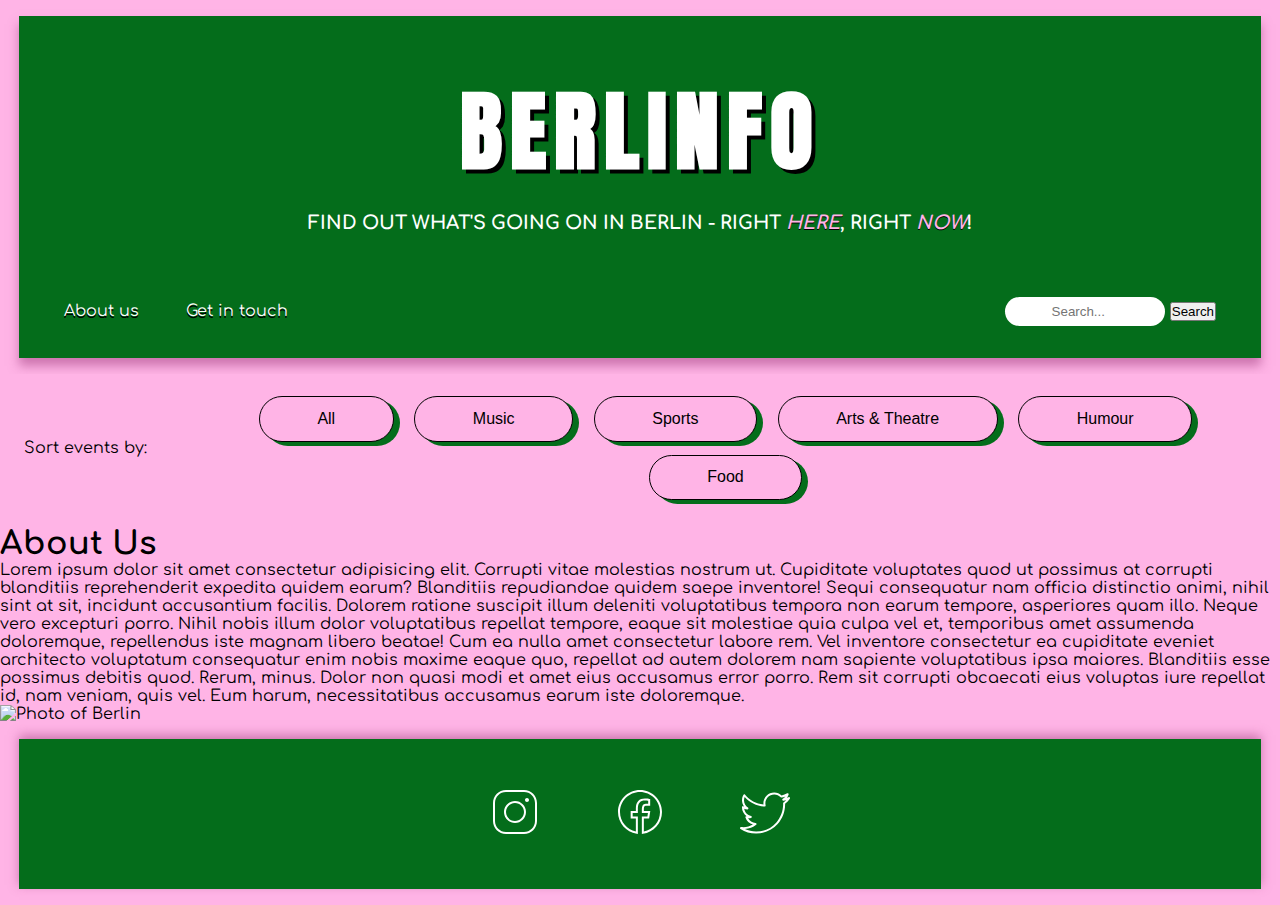
==== about-us/index.html @ b433e911 "Added about us module, linked to main, added text" ====
<!DOCTYPE html>
<html lang="en">
	<head>
		<meta charset="UTF-8">
		<meta name="viewport" content="width=device-width, initial-scale=1.0">
		<title>About Us</title>

		<link rel="stylesheet" href="../_app/css/main.css">
		<script type="module" src="../_app/js/main.js"></script>
	</head>

	<body>
		<header>
			<nav>
				<h1 class="navbar__h1">
					<a 
						title="BERLINFO - Berlin Events" 
						href="../index.html">
						BERLINFO
					</a>
				</h1>
				<h3 class="navbar__h3">
					Find out what's going on in Berlin - right <em>HERE</em>, right <em>NOW</em>!
				</h3>

				<section class="navbar__links">
					<menu class="navbar__menu">
						<li class="navbar__menu-li">
							<a href="/about-us/">About us</a>
						</li>
						<li class="navbar__menu-li">
							<a href="/get-in-touch/">Get in touch</a>
						</li>
					</menu>

					<div class="navbar__search-wrapper">
						<form 
							id="search" 
							role="search">
							<input 
								type="search" 
								name="search" 
								id="navbar__search-input" 
								placeholder="Search..."
								aria-label="Search website">
							<button><img >Search</img></button>  <!-- svg search icon? -->
						</form>
					</div> 
				</section>

				<!-- Mobile menu icons -->
				<div class="navbar__icons-mob">
					<button class="navbar__icons-mob-hamburger">
						<!-- Fix width and height styling so it is in css file only -->
						<img 
							height="60px" 
							width="60px" 
							src="../_app/assets/icons/hamburger-menu-svgrepo-com.svg" 
							alt="Hamburger menu">
					</button>
					<button class="navbar__icons-mob-search">
						<!-- Fix width and height styling so it is in css file only -->
						<img 
							height="60px" 
							width="60px" 
							src="../_app/assets/icons/search-svgrepo-com.svg" 
							alt="Search icon">
					</button>
				</div>

				<!-- Mobile menu -->
				<section class="navbar__links-mob">
					<menu class="navbar__links-mob-menu">
						<li class="navbar__links-mob-menu-item">
							<a href="/about-us/">About Us</a>
						</li>
						<li class="navbar__links-mob-menu-item">
							<a href="/get-in-touch/">Get In Touch</a>
						</li>
						<button class="navbar__links-close">
							<!-- Fix width and height styling so it is in css file only -->
							<img 
								height="50px" 
								width="50px" 
								src="../_app/assets/icons/close-bold-svgrepo-com.svg" 
								alt="Close Menu"> 
						</button>
					</menu>
				</section>

			</nav>
		</header>

		<main>
			<section class="filter-buttons">
				<div class="filter-buttons__sort">Sort events by:</div>
				<div class="filter-buttons__labels">
					<button 
					class="filter-buttons__btn"
					data-filter="All">
					All
					</button>
					<button 
						class="filter-buttons__btn"
						data-filter="Music">
						Music
					</button>
					<button 
						class="filter-buttons__btn"
						data-filter="Sports">
						Sports
					</button>
					<button 
						class="filter-buttons__btn"
						data-filter="Culture">
						Arts & Theatre
					</button>
					<button 
						class="filter-buttons__btn"
						data-filter="Humour">
						Humour
					</button>
					<button 
						class="filter-buttons__btn"
						data-filter="Food">
						Food
					</button>
				</div>
			</section>

			<!-- Mobile filter buttons -->
			<section class="filter-buttons-mobile">
				<button class="filter-buttons-mobile__sort">Sort events by:</button>
				<div class="filter-buttons-mobile__labels">
					<button 						
						class="filter-buttons-mobile__btn"
						data-filter="All">
						All
					</button>
					<button 						
						class="filter-buttons-mobile__btn"
						data-filter="Music">
						Music
					</button>
					<button
						class="filter-buttons-mobile__btn"
						data-filter="Sports">
						Sports
					</button>
					<button
						class="filter-buttons-mobile__btn"
						data-filter="Culture">
						Arts & Theatre
					</button>
					<button
						class="filter-buttons-mobile__btn"
						data-filter="Humour">
						Humour
					</button>
					<button
						class="filter-buttons-mobile__btn"
						data-filter="Food">
						Food
					</button>
				</div>
			</section>

			<div class="to-top__bar">
				<button class="to-top__button hidden">
					<img 
						src="../_app/assets/icons/icons8-double-up-50.png" 
						alt="Back to top">
				</button>
			</div>

			<section class="about">
				<h1 class="about__title">
					About Us
				</h1>
				<p class="about__paragraph">
					Lorem ipsum dolor sit amet consectetur adipisicing elit. 
					Corrupti vitae molestias nostrum ut. Cupiditate voluptates
					quod ut possimus at corrupti blanditiis reprehenderit expedita
					quidem earum? Blanditiis repudiandae quidem saepe inventore!
					Sequi consequatur nam officia distinctio animi, nihil sint at sit,
					incidunt accusantium facilis. Dolorem ratione suscipit illum
					deleniti voluptatibus tempora non earum tempore, asperiores quam illo.
					Neque vero excepturi porro. Nihil nobis illum dolor voluptatibus
					repellat tempore, eaque sit molestiae quia culpa vel et, temporibus
					amet assumenda doloremque, repellendus iste magnam libero beatae!
					Cum ea nulla amet consectetur labore rem. Vel inventore consectetur
					ea cupiditate eveniet architecto voluptatum consequatur enim nobis
					maxime eaque quo, repellat ad autem dolorem nam sapiente voluptatibus
					ipsa maiores. Blanditiis esse possimus debitis quod. Rerum, minus.
					Dolor non quasi modi et amet eius accusamus error porro. Rem sit corrupti
					obcaecati eius voluptas iure repellat id, nam veniam, quis vel. Eum harum,
					necessitatibus accusamus earum iste doloremque.
				</p>
				<img src="" alt="Photo of Berlin">
			</section>

		</main>


		<footer>
			<section class="footer__some">
				<div class="footer__some-links">
					<a href=""><img src="../_app/assets/icons/icons8-instagram-50.svg" alt="instagram"></a>
					<a href=""><img src="../_app/assets/icons/icons8-facebook-50.svg" alt="facebook"></a>
					<a href=""><img src="../_app/assets/icons/icons8-twitter-50.svg" alt="twitter"></a>
				</div>
			</section> 
		</footer>

	</body>
</html>
---- _app/css/main.css ----
@import './reset.css';
@import './variables.css';
@import './modules/header.css';
@import './base.css';
@import './modules/filter-section.css';
@import './modules/events.css';
@import './fonts.css';
@import './modules/footer.css';
@import './modules/to-top-button.css';
@import './modules/about.css';
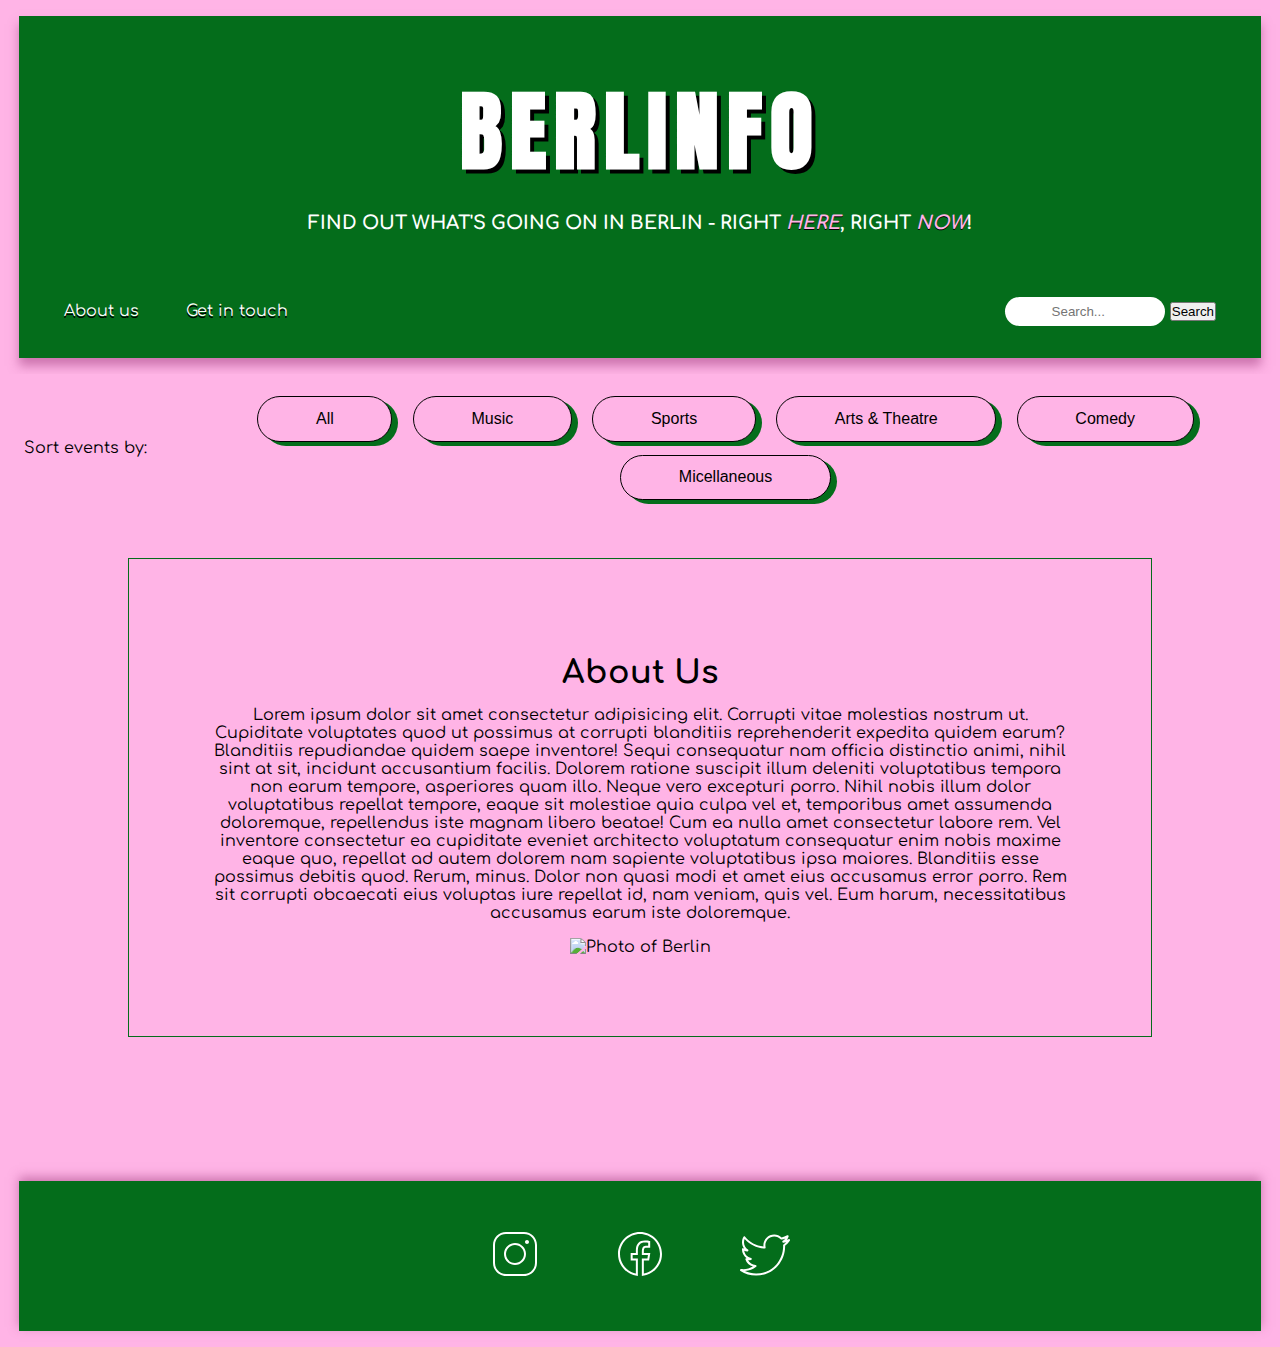
==== commit 7ae47fca: "Replaced humour btn with comedy + food with misc." ====
--- a/about-us/index.html
+++ b/about-us/index.html
@@ -117,13 +117,13 @@
 					</button>
 					<button 
 						class="filter-buttons__btn"
-						data-filter="Humour">
-						Humour
-					</button>
-					<button 
-						class="filter-buttons__btn"
-						data-filter="Food">
-						Food
+						data-filter="Comedy">
+						Comedy
+					</button>
+					<button 
+						class="filter-buttons__btn"
+						data-filter="Miscellaneous">
+						Micellaneous
 					</button>
 				</div>
 			</section>
@@ -154,13 +154,13 @@
 					</button>
 					<button
 						class="filter-buttons-mobile__btn"
-						data-filter="Humour">
-						Humour
-					</button>
-					<button
-						class="filter-buttons-mobile__btn"
-						data-filter="Food">
-						Food
+						data-filter="Comedy">
+						Comedy
+					</button>
+					<button
+						class="filter-buttons-mobile__btn"
+						data-filter="Miscellaneous">
+						Miscellaneous
 					</button>
 				</div>
 			</section>
--- a/_app/css/main.css
+++ b/_app/css/main.css
@@ -7,4 +7,5 @@
 @import './fonts.css';
 @import './modules/footer.css';
 @import './modules/to-top-button.css';
-@import './modules/about.css';+@import './modules/about.css';
+@import './modules/contact.css';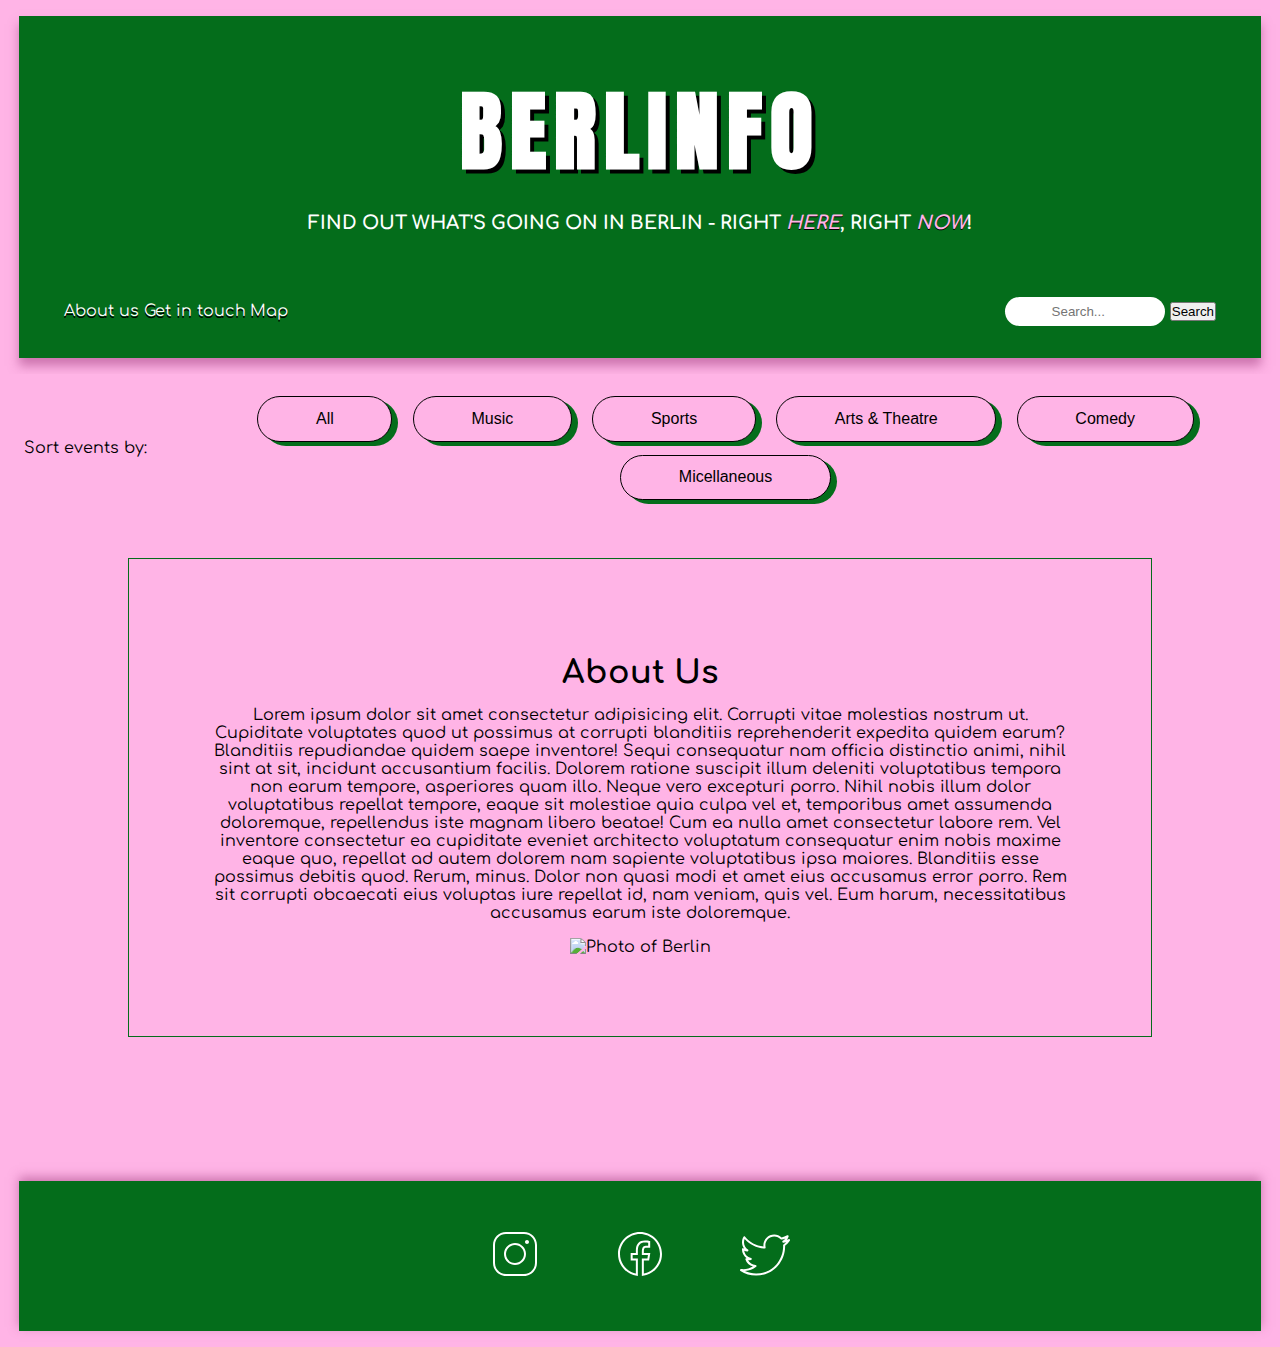
==== commit 96fa62c4: "Added map links to all pages" ====
--- a/about-us/index.html
+++ b/about-us/index.html
@@ -30,6 +30,11 @@
 						</li>
 						<li class="navbar__menu-li">
 							<a href="/get-in-touch/">Get in touch</a>
+						</li>
+						<li class="navbar__menu-li">
+							<a href="#">
+								Map
+							</a>
 						</li>
 					</menu>
 
@@ -77,6 +82,11 @@
 						<li class="navbar__links-mob-menu-item">
 							<a href="/get-in-touch/">Get In Touch</a>
 						</li>
+						<li class="navbar__links-mob-menu-item">
+							<a href="#">
+								Map
+							</a>
+						</li>
 						<button class="navbar__links-close">
 							<!-- Fix width and height styling so it is in css file only -->
 							<img 
@@ -96,9 +106,9 @@
 				<div class="filter-buttons__sort">Sort events by:</div>
 				<div class="filter-buttons__labels">
 					<button 
-					class="filter-buttons__btn"
-					data-filter="All">
-					All
+						class="filter-buttons__btn"
+						data-filter="All">
+						All
 					</button>
 					<button 
 						class="filter-buttons__btn"
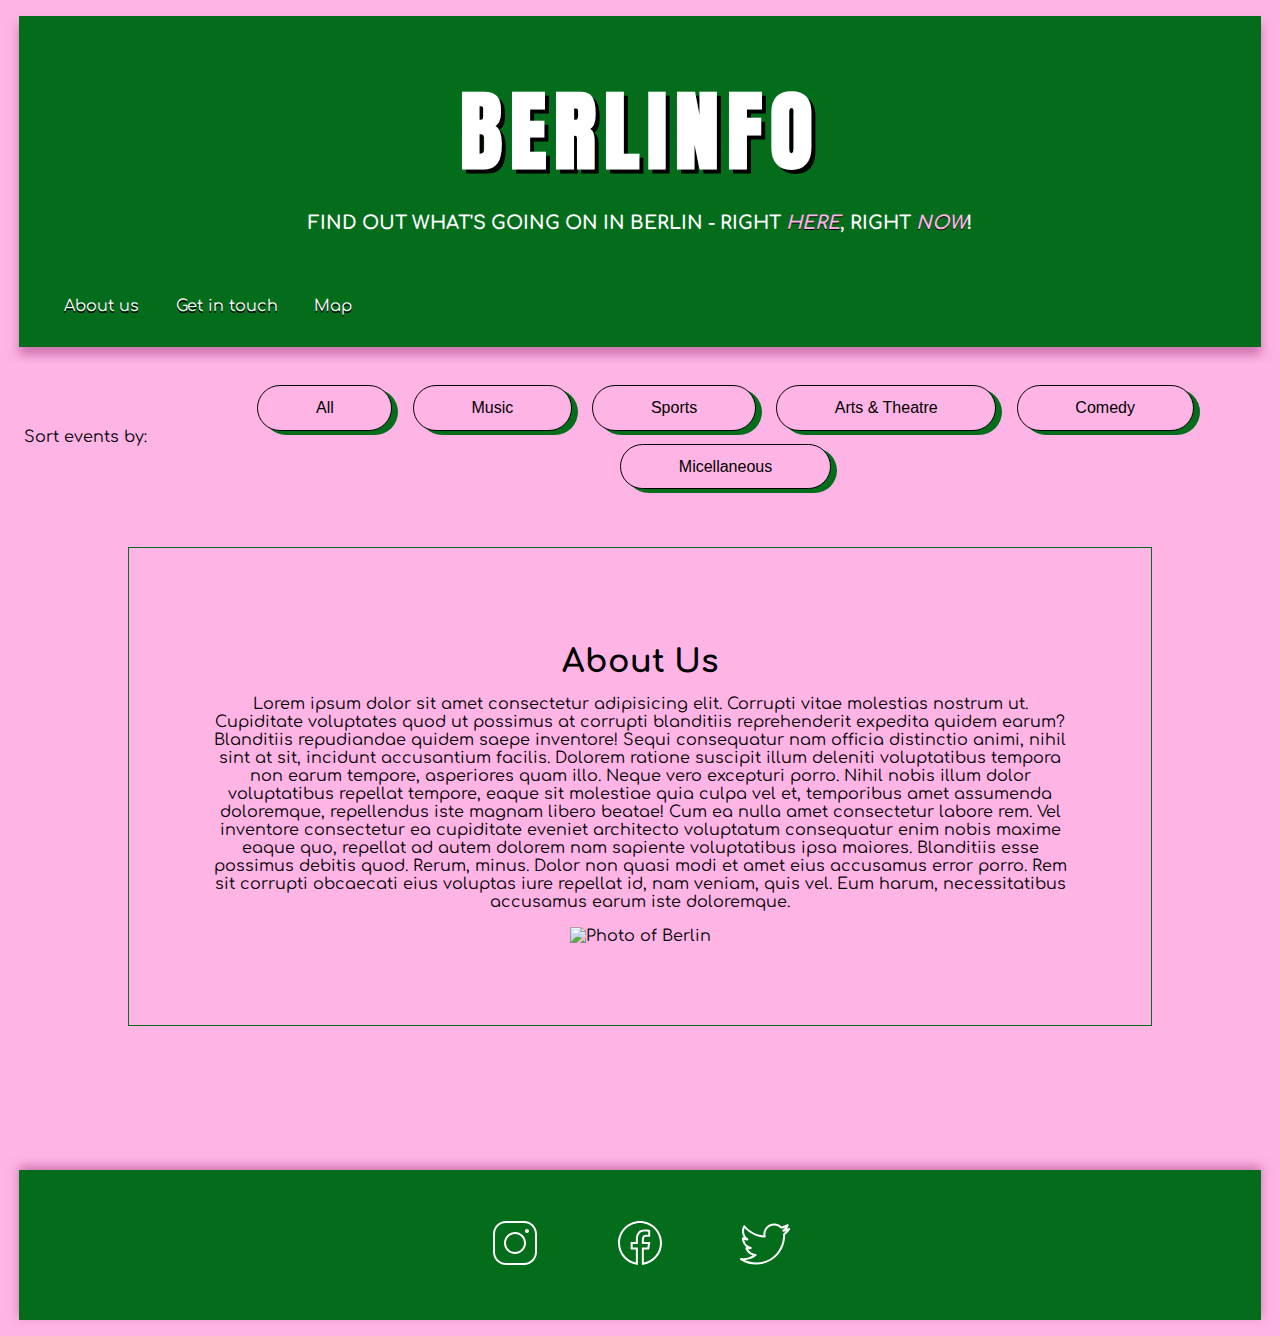
==== commit 67aa99b1: "Fixed header menu errors" ====
--- a/about-us/index.html
+++ b/about-us/index.html
@@ -38,7 +38,7 @@
 						</li>
 					</menu>
 
-					<div class="navbar__search-wrapper">
+					<!-- <div class="navbar__search-wrapper">
 						<form 
 							id="search" 
 							role="search">
@@ -48,15 +48,15 @@
 								id="navbar__search-input" 
 								placeholder="Search..."
 								aria-label="Search website">
-							<button><img >Search</img></button>  <!-- svg search icon? -->
+							<button><img >Search</img></button>  
 						</form>
-					</div> 
+					</div>  -->
 				</section>
 
 				<!-- Mobile menu icons -->
-				<div class="navbar__icons-mob">
+				<!-- <div class="navbar__icons-mob">
 					<button class="navbar__icons-mob-hamburger">
-						<!-- Fix width and height styling so it is in css file only -->
+					Fix width and height styling so it is in css file only
 						<img 
 							height="60px" 
 							width="60px" 
@@ -64,17 +64,27 @@
 							alt="Hamburger menu">
 					</button>
 					<button class="navbar__icons-mob-search">
-						<!-- Fix width and height styling so it is in css file only -->
+					Fix width and height styling so it is in css file only
 						<img 
 							height="60px" 
 							width="60px" 
 							src="../_app/assets/icons/search-svgrepo-com.svg" 
 							alt="Search icon">
 					</button>
-				</div>
+				</div> -->
 
 				<!-- Mobile menu -->
 				<section class="navbar__links-mob">
+					<button 
+						class="navbar__links-mob-btn" 
+						aria-label="Menu button">
+							<img 
+								height="60px" 
+								width="60px" 
+								src="./_app/assets/icons/hamburger-menu-svgrepo-com.svg" 
+								alt="Hamburger menu">
+					</button>
+
 					<menu class="navbar__links-mob-menu">
 						<li class="navbar__links-mob-menu-item">
 							<a href="/about-us/">About Us</a>
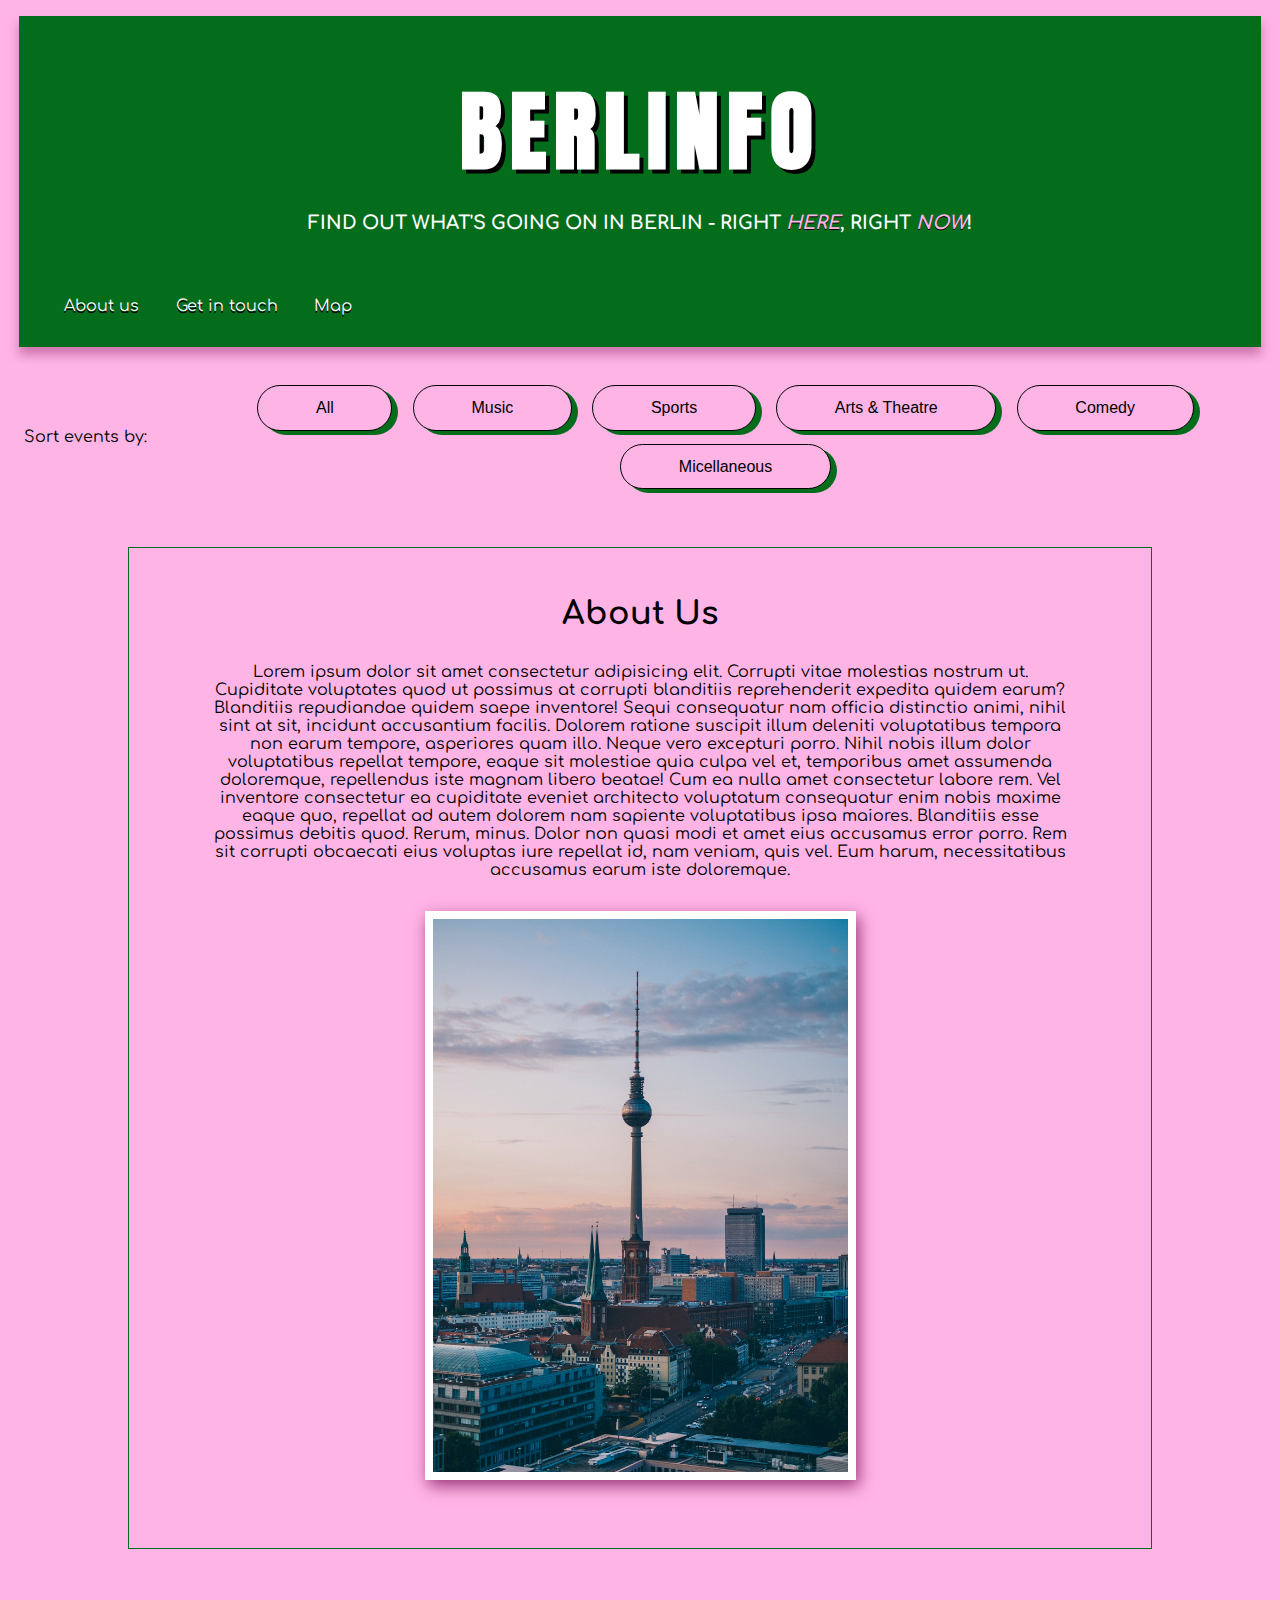
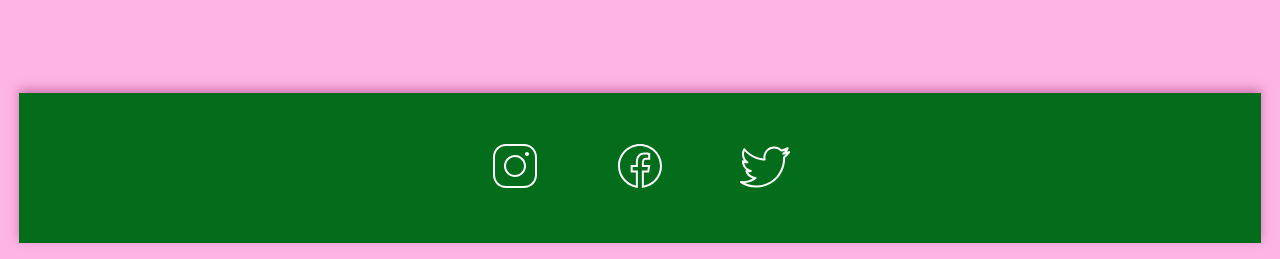
==== commit e5c89fe5: "Added image of Berlin on about us page + styled it" ====
--- a/about-us/index.html
+++ b/about-us/index.html
@@ -216,7 +216,7 @@
 					obcaecati eius voluptas iure repellat id, nam veniam, quis vel. Eum harum,
 					necessitatibus accusamus earum iste doloremque.
 				</p>
-				<img src="" alt="Photo of Berlin">
+				<img class="about__photo" src="../_app/assets/images/adam-vradenburg-g8DI2ZZFt8I-unsplash.jpg" alt="Photo of Berlin">
 			</section>
 
 		</main>
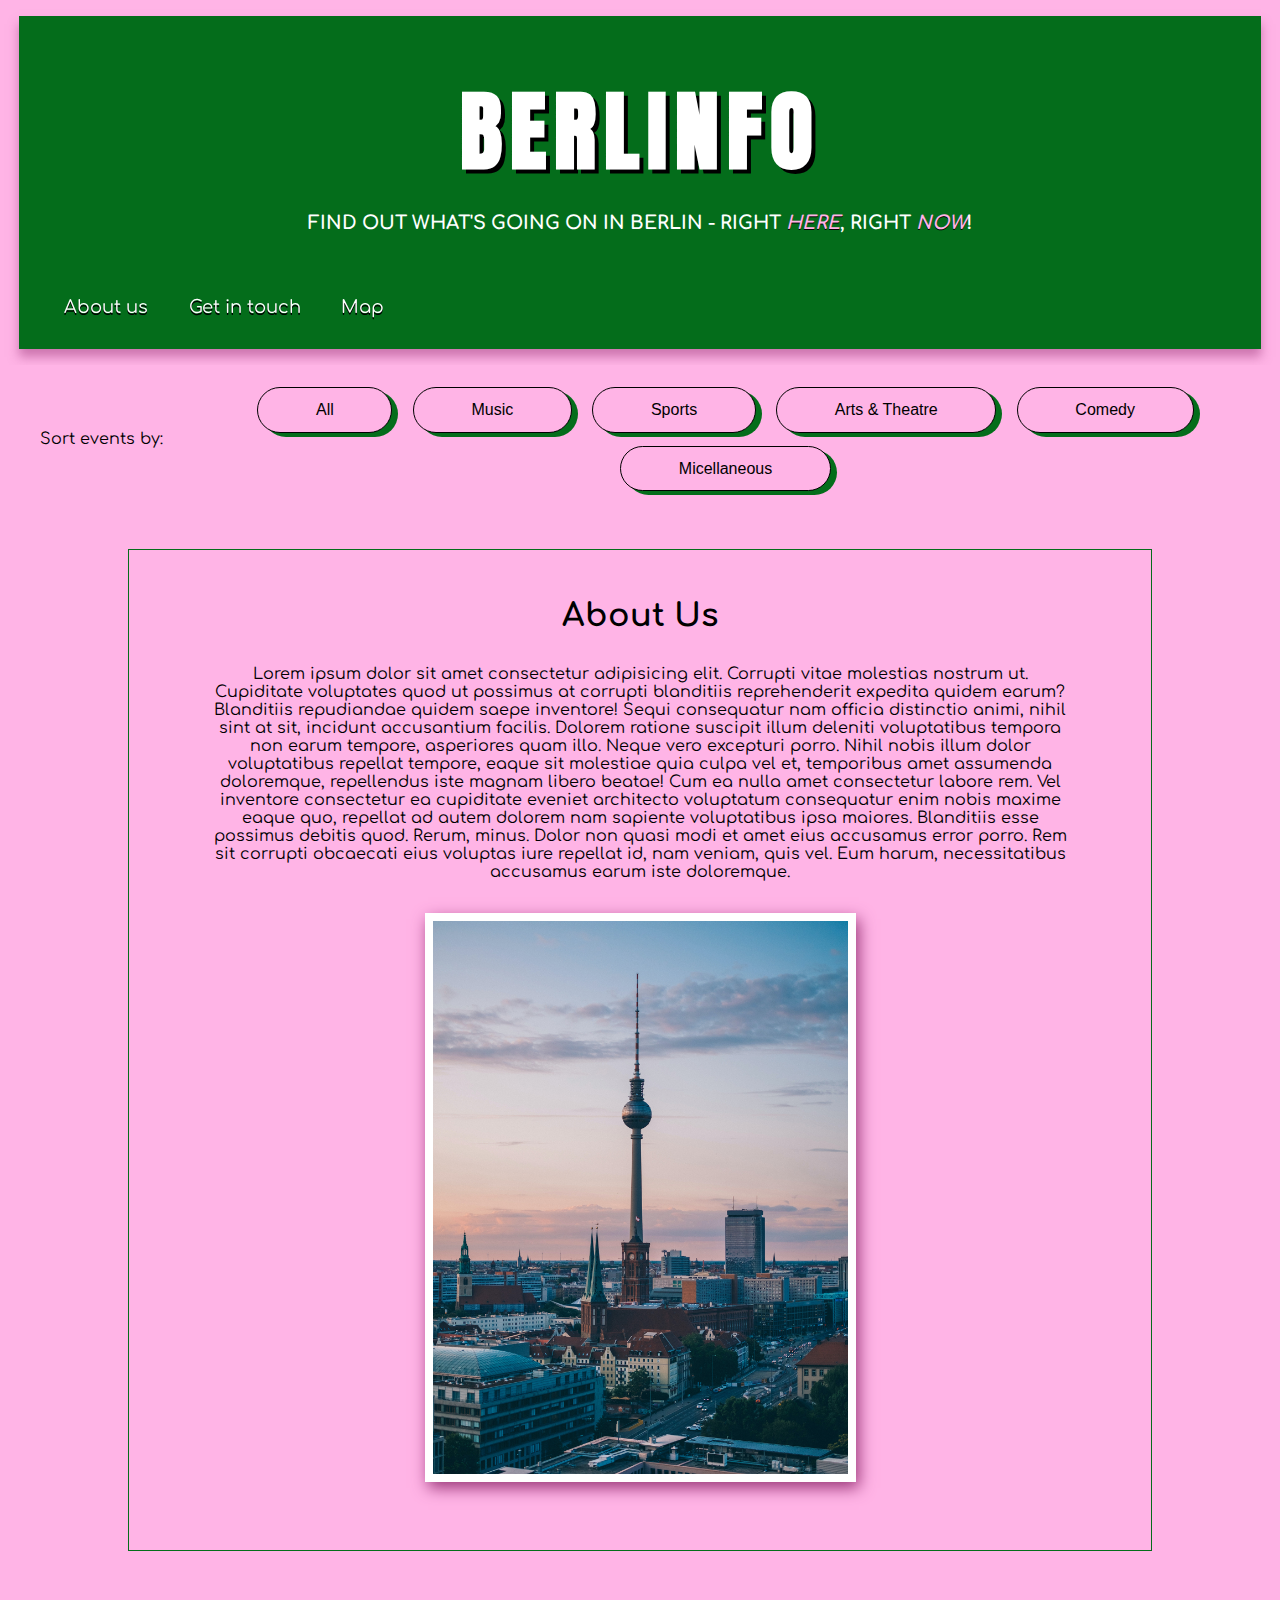
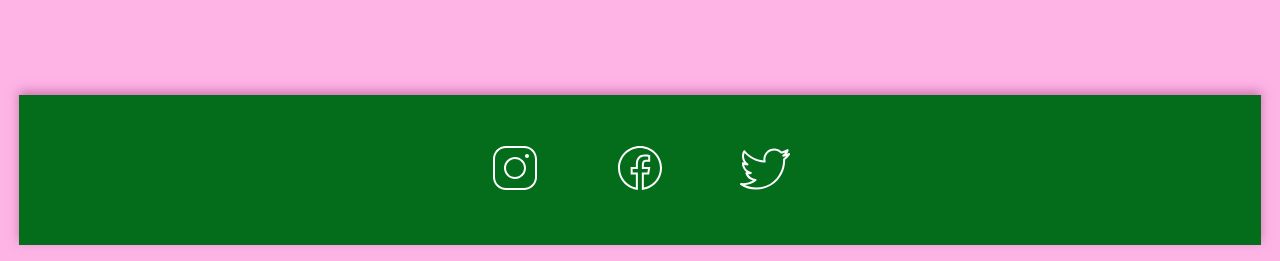
==== commit 360357d4: "Removed excess code & added new menu to all pages" ====
--- a/about-us/index.html
+++ b/about-us/index.html
@@ -11,7 +11,7 @@
 
 	<body>
 		<header>
-			<nav>
+			<nav id="top">
 				<h1 class="navbar__h1">
 					<a 
 						title="BERLINFO - Berlin Events" 
@@ -20,95 +20,36 @@
 					</a>
 				</h1>
 				<h3 class="navbar__h3">
-					Find out what's going on in Berlin - right <em>HERE</em>, right <em>NOW</em>!
+					Find out what's going on in Berlin - right 
+					<em>HERE</em>, right 
+					<em>NOW</em>!
 				</h3>
 
-				<section class="navbar__links">
-					<menu class="navbar__menu">
+
+					<div class="navbar__menu-icon">
+						<div class="navbar__menu-icon-top"></div>
+						<div class="navbar__menu-icon-mid"></div>
+						<div class="navbar__menu-icon-bottom"></div>
+					</div>
+					<section class="navbar__links">
+						<ul class="navbar__menu">
 						<li class="navbar__menu-li">
-							<a href="/about-us/">About us</a>
+							<a href="/about-us/">
+								About us
+							</a>
 						</li>
 						<li class="navbar__menu-li">
-							<a href="/get-in-touch/">Get in touch</a>
+							<a href="/get-in-touch/">
+								Get in touch
+							</a>
 						</li>
 						<li class="navbar__menu-li">
 							<a href="#">
 								Map
 							</a>
 						</li>
-					</menu>
-
-					<!-- <div class="navbar__search-wrapper">
-						<form 
-							id="search" 
-							role="search">
-							<input 
-								type="search" 
-								name="search" 
-								id="navbar__search-input" 
-								placeholder="Search..."
-								aria-label="Search website">
-							<button><img >Search</img></button>  
-						</form>
-					</div>  -->
+					</ul>
 				</section>
-
-				<!-- Mobile menu icons -->
-				<!-- <div class="navbar__icons-mob">
-					<button class="navbar__icons-mob-hamburger">
-					Fix width and height styling so it is in css file only
-						<img 
-							height="60px" 
-							width="60px" 
-							src="../_app/assets/icons/hamburger-menu-svgrepo-com.svg" 
-							alt="Hamburger menu">
-					</button>
-					<button class="navbar__icons-mob-search">
-					Fix width and height styling so it is in css file only
-						<img 
-							height="60px" 
-							width="60px" 
-							src="../_app/assets/icons/search-svgrepo-com.svg" 
-							alt="Search icon">
-					</button>
-				</div> -->
-
-				<!-- Mobile menu -->
-				<section class="navbar__links-mob">
-					<button 
-						class="navbar__links-mob-btn" 
-						aria-label="Menu button">
-							<img 
-								height="60px" 
-								width="60px" 
-								src="./_app/assets/icons/hamburger-menu-svgrepo-com.svg" 
-								alt="Hamburger menu">
-					</button>
-
-					<menu class="navbar__links-mob-menu">
-						<li class="navbar__links-mob-menu-item">
-							<a href="/about-us/">About Us</a>
-						</li>
-						<li class="navbar__links-mob-menu-item">
-							<a href="/get-in-touch/">Get In Touch</a>
-						</li>
-						<li class="navbar__links-mob-menu-item">
-							<a href="#">
-								Map
-							</a>
-						</li>
-						<button class="navbar__links-close">
-							<!-- Fix width and height styling so it is in css file only -->
-							<img 
-								height="50px" 
-								width="50px" 
-								src="../_app/assets/icons/close-bold-svgrepo-com.svg" 
-								alt="Close Menu"> 
-						</button>
-					</menu>
-				</section>
-
-			</nav>
 		</header>
 
 		<main>
@@ -149,40 +90,8 @@
 			</section>
 
 			<!-- Mobile filter buttons -->
-			<section class="filter-buttons-mobile">
-				<button class="filter-buttons-mobile__sort">Sort events by:</button>
-				<div class="filter-buttons-mobile__labels">
-					<button 						
-						class="filter-buttons-mobile__btn"
-						data-filter="All">
-						All
-					</button>
-					<button 						
-						class="filter-buttons-mobile__btn"
-						data-filter="Music">
-						Music
-					</button>
-					<button
-						class="filter-buttons-mobile__btn"
-						data-filter="Sports">
-						Sports
-					</button>
-					<button
-						class="filter-buttons-mobile__btn"
-						data-filter="Culture">
-						Arts & Theatre
-					</button>
-					<button
-						class="filter-buttons-mobile__btn"
-						data-filter="Comedy">
-						Comedy
-					</button>
-					<button
-						class="filter-buttons-mobile__btn"
-						data-filter="Miscellaneous">
-						Miscellaneous
-					</button>
-				</div>
+			<section class="filter-buttons-mobile__sort">
+				Sort events by:
 			</section>
 
 			<div class="to-top__bar">
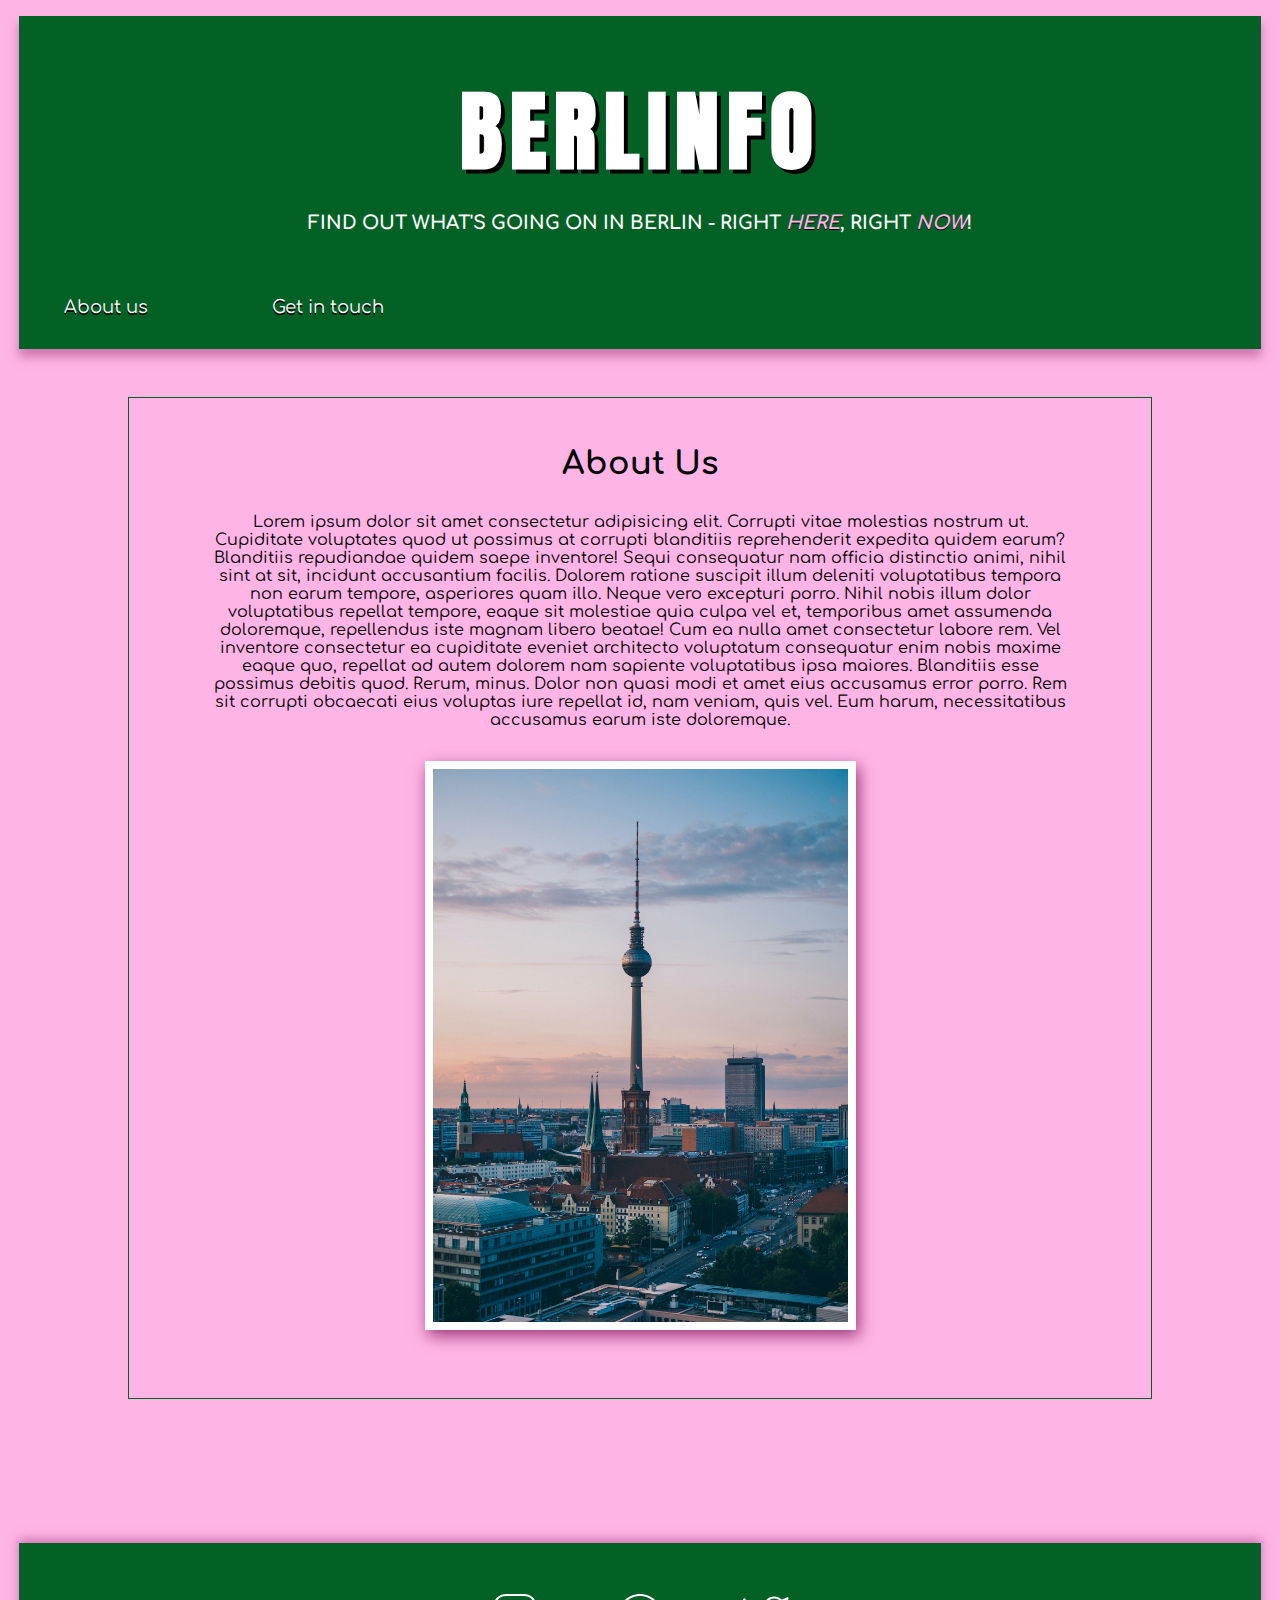
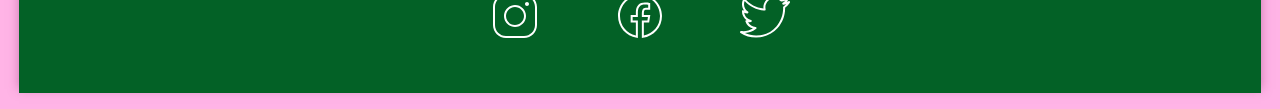
==== commit 01f5918d: "Removed search icon, added the right index path" ====
--- a/about-us/index.html
+++ b/about-us/index.html
@@ -15,7 +15,7 @@
 				<h1 class="navbar__h1">
 					<a 
 						title="BERLINFO - Berlin Events" 
-						href="../index.html">
+						href="/index.html">
 						BERLINFO
 					</a>
 				</h1>
@@ -25,74 +25,34 @@
 					<em>NOW</em>!
 				</h3>
 
-
+				<div class="navbar__icons">
 					<div class="navbar__menu-icon">
 						<div class="navbar__menu-icon-top"></div>
 						<div class="navbar__menu-icon-mid"></div>
 						<div class="navbar__menu-icon-bottom"></div>
 					</div>
+				</div>
+
+				<div class="navbar__items">
 					<section class="navbar__links">
 						<ul class="navbar__menu">
-						<li class="navbar__menu-li">
-							<a href="/about-us/">
-								About us
-							</a>
-						</li>
-						<li class="navbar__menu-li">
-							<a href="/get-in-touch/">
-								Get in touch
-							</a>
-						</li>
-						<li class="navbar__menu-li">
-							<a href="#">
-								Map
-							</a>
-						</li>
-					</ul>
-				</section>
+							<li class="navbar__menu-li">
+								<a href="/about-us/">
+									About us
+								</a>
+							</li>
+							<li class="navbar__menu-li">
+								<a href="/get-in-touch/">
+									Get in touch
+								</a>
+							</li>
+						</ul>
+					</section>
+				</div>
+			</nav>
 		</header>
 
 		<main>
-			<section class="filter-buttons">
-				<div class="filter-buttons__sort">Sort events by:</div>
-				<div class="filter-buttons__labels">
-					<button 
-						class="filter-buttons__btn"
-						data-filter="All">
-						All
-					</button>
-					<button 
-						class="filter-buttons__btn"
-						data-filter="Music">
-						Music
-					</button>
-					<button 
-						class="filter-buttons__btn"
-						data-filter="Sports">
-						Sports
-					</button>
-					<button 
-						class="filter-buttons__btn"
-						data-filter="Culture">
-						Arts & Theatre
-					</button>
-					<button 
-						class="filter-buttons__btn"
-						data-filter="Comedy">
-						Comedy
-					</button>
-					<button 
-						class="filter-buttons__btn"
-						data-filter="Miscellaneous">
-						Micellaneous
-					</button>
-				</div>
-			</section>
-
-			<!-- Mobile filter buttons -->
-			<section class="filter-buttons-mobile__sort">
-				Sort events by:
-			</section>
 
 			<div class="to-top__bar">
 				<button class="to-top__button hidden">
